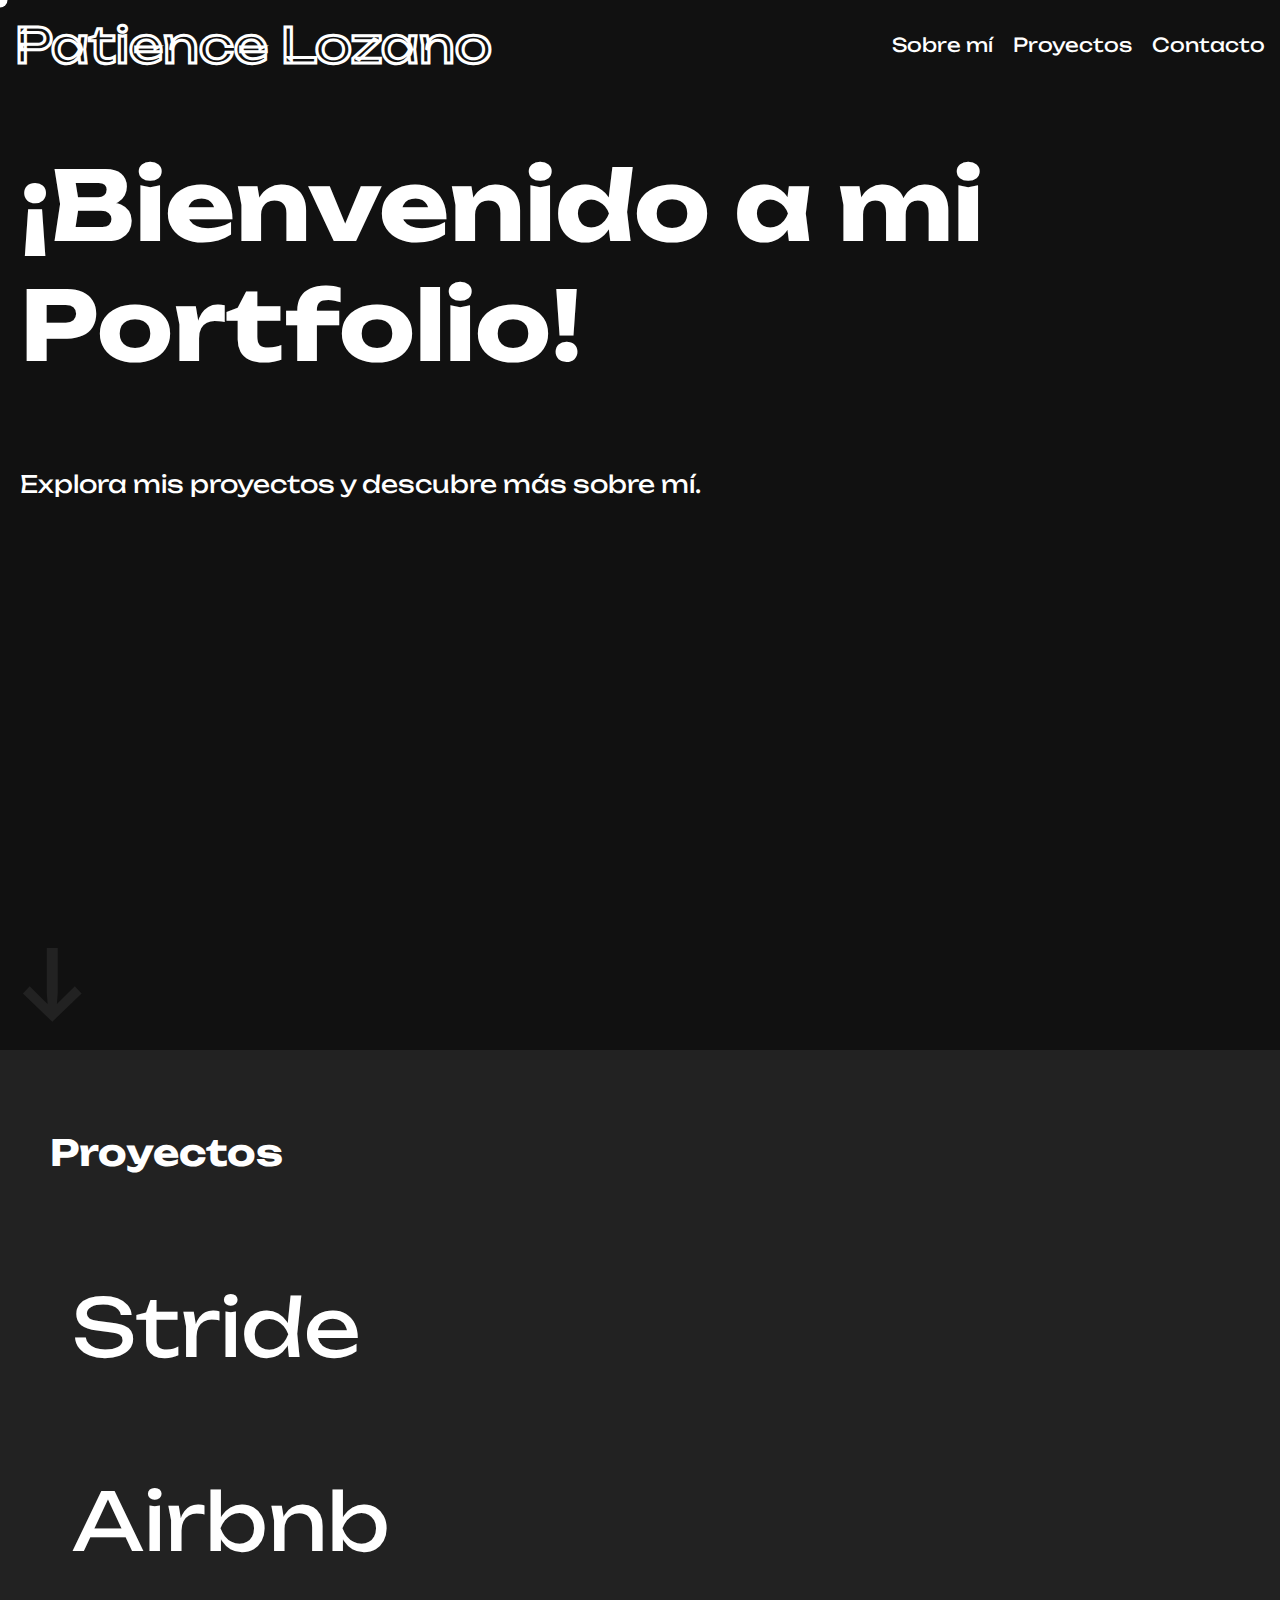
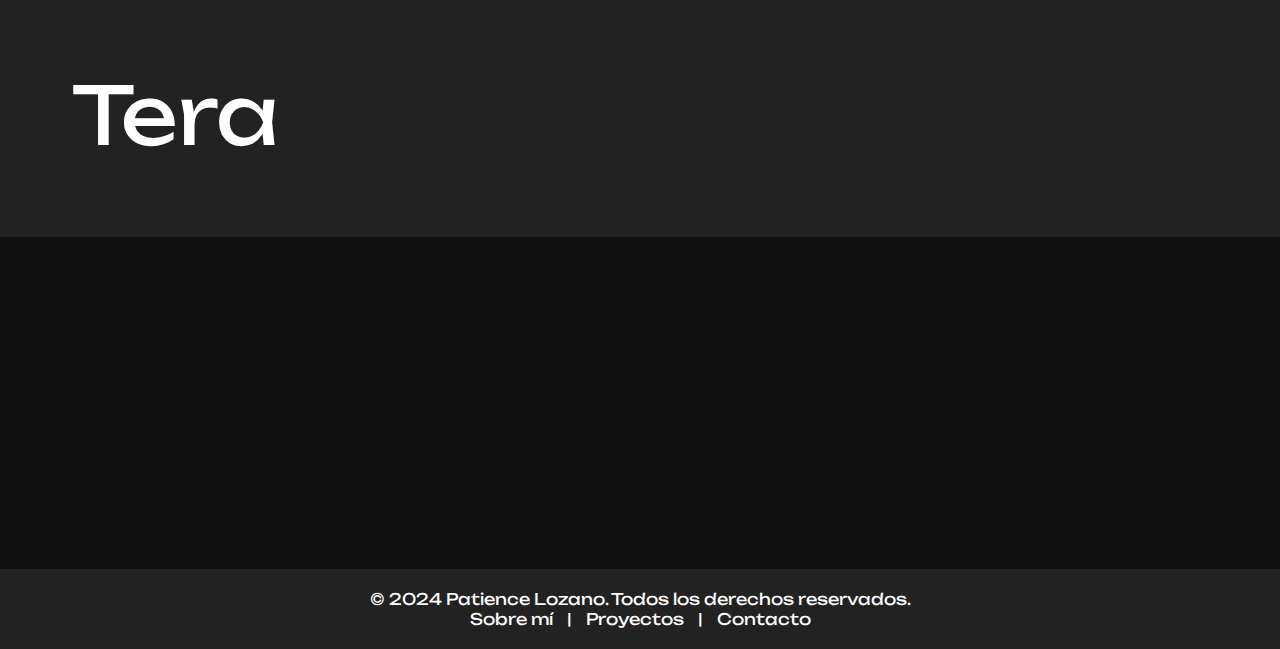
==== index.html @ 74c8d20e "initial commit" ====
<!DOCTYPE html>
<html lang="es">
<head>
    <meta charset="UTF-8">
    <meta name="viewport" content="width=device-width, initial-scale=1.0">
    <title>Portfolio de Patience Lozano</title>
    <link rel="stylesheet" href="styles.css">
    <link rel="icon" href="favicon.png" type="image/png">

    <style>
        @import url('https://fonts.googleapis.com/css2?family=Unbounded:wght@300;400;500;600;700&display=swap');
        @import url('https://fonts.googleapis.com/css2?family=Anton&display=swap'); /* Fuente brutalista */

        /* Estilos generales */
        body {
            margin: 0;
            padding: 0;
            background-color: #111; /* Negro suave */
            color: white;
            font-family: 'Unbounded', sans-serif;
            overflow-x: hidden;
            cursor: none; /* Ocultar el cursor predeterminado */
        }

        /* Cursor personalizado */
        .custom-cursor {
            width: 15px;
            height: 15px;
            background-color: white;
            border-radius: 50%;
            position: absolute;
            pointer-events: none;
            transform: translate(-50%, -50%);
            z-index: 1000;
        }

        /* Header */
        header {
            display: flex;
            justify-content: space-between;
            align-items: center;
            padding: 15px;
        }

        /* Logo animado */
        .logo {
            font-size: 3rem; /* Tamaño del logo aumentado */
            font-family: 'Unbounded', sans-serif;
            color: transparent;
            -webkit-text-stroke: 3px white; /* Contorno de la letra */
            position: relative;
            overflow: hidden;
        }

        .logo::before {
            content: 'P';
            position: absolute;
            top: 0;
            left: 0;
            width: 100%;
            height: 100%;
            color: transparent;
            -webkit-text-stroke: 3px white;
            clip-path: polygon(0 0, 0 0, 0 100%, 0 100%);
            transition: clip-path 0.8s ease;
        }

        .logo:hover::before {
            clip-path: polygon(0 0, 100% 0, 100% 100%, 0 100%);
        }

        /* Menú */
        nav {
            display: flex;
            gap: 20px;
        }

        nav a {
            text-decoration: none;
            color: white;
            font-size: 1.2rem;
            font-family: 'Unbounded', sans-serif;
            transition: color 0.3s ease;
        }

        nav a:hover {
            color: #ff11008a;
        }

        /* Sección de bienvenida */
        .welcome-section {
            display: flex;
            flex-direction: column;
            justify-content: center;
            height: 100vh;
            padding-left: 20px;
        }

        .welcome-title {
            font-size: 6rem;
            font-family: 'Unbounded', sans-serif;
        }

        .welcome-description {
            font-size: 1.5rem;
            margin-top: 20px;
            font-family: 'Unbounded', sans-serif;
        }

        /* Flecha de desplazamiento */
        .scroll-down {
            margin-top: 50px;
            cursor: pointer;
            font-size: 6rem; /* Tamaño de la flecha */
            color: #222; /* Color blanco */
            line-height: 0.5; /* Alineación vertical de la flecha */
            transform: translateY(10px); /* Posición inicial de la flecha */
            transition: transform 0.3s ease;
        }

        .scroll-down .arrow {
            width: 2px;
            height: 50px;
            background-color: white;
            position: relative;
        }

        .scroll-down .arrow::after {
            content: '';
            position: absolute;
            left: 50%;
            transform: translateX(-50%);
            bottom: -20px;
            width: 12px;
            height: 12px;
            border-right: 2px solid white;
            border-bottom: 2px solid white;
            transform: rotate(45deg);
        }

        .scroll-down:hover .arrow {
            transform: translateY(10px);
            transition: transform 0.3s ease;
        }

        /* Sección de proyectos */
        .projects {
            padding: 50px;
            background-color: #222;
            display: flex; /* Para alinear elementos en la sección de proyectos */
            flex-direction: column; /* Alinear elementos verticalmente */
            gap: 50px; /* Espacio entre proyectos */
            font-size: 1.5rem;
            margin-top: 60px;
        }

        .project {
            display: flex;
            justify-content: space-between; /* Separar el texto de la imagen */
            align-items: center; /* Alinear verticalmente */
            position: relative; /* Para la posición de la imagen */
            padding: 20px; /* Espaciado interno */
            border: 2px solid transparent; /* Añadir borde invisible para el hover */
            transition: border-color 0.3s ease; /* Transición suave para el borde */
        }

        

        .project-title {
            font-size: 5rem; /* Tamaño del título del proyecto */
            color: white; /* Color del texto */
            cursor: pointer; /* Cambiar cursor al pasar sobre el texto */
            transition: color 0.3s ease;
            position: relative; /* Para la imagen que aparece al hacer hover */
            z-index: 1; /* Mantener el texto encima */
        }

        .project-title:hover {
            color: #aaa; /* Cambio de color al hacer hover */
        }

        .project-image {
            width: 350px; /* Ancho de la imagen */
            opacity: 0; /* Ocultar la imagen por defecto */
            transition: opacity 0.3s ease; /* Transición suave para la opacidad */
            position: absolute; /* Posicionar la imagen de manera absoluta */
            right: 0; /* Alinear a la derecha del contenedor */
            top: 0; /* Alinear al tope del contenedor */
            z-index: 0; /* Colocar detrás del texto */
        }

        .project-title:hover + .project-image {
            opacity: 1; /* Mostrar imagen al hacer hover sobre el título */
        }
        /* Footer */
        footer {
            background-color: #222; /* Fondo del footer */
            padding: 20px; /* Espaciado interno */
            text-align: center; /* Centrar el texto */
        }

        footer p {
            margin: 0; /* Sin margen */
            color: white; /* Color del texto */
            font-family: 'Unbounded', sans-serif;
        }

        footer a {
            color: #fff; /* Color de los enlaces */
            text-decoration: none; /* Sin subrayado */
            margin: 0 10px; /* Espacio entre enlaces */
            transition: color 0.3s ease; /* Transición suave para el color */
        }

        footer a:hover {
            color: #aaa; /* Color al hacer hover */
        }
 /* Sección de contacto */
#contact {
    padding: 50px; /* Espaciado interno */
    background-color: #1111; /* Fondo oscuro */
    text-align: left; /* Centrar el texto */
    margin-top: 50px; /* Espacio superior */
    opacity: 0; /* Inicialmente oculto para la animación de entrada */
    transform: translateY(20px); /* Desplazado hacia abajo para la animación */
    transition: opacity 0.5s ease, transform 0.5s ease; /* Transición suave */
    max-width: 600px; /* Ancho máximo */
    margin-left: auto; /* Centrar horizontalmente */
    margin-right: auto; /* Centrar horizontalmente */
}

.fade-in {
    animation: fadeIn 1s forwards; /* Llamar a la animación de entrada */
}

@keyframes fadeIn {
    to {
        opacity: 1; /* Hacer visible */
        transform: translateY(0); /* Volver a la posición original */
    }
}

.pulse {
    animation: pulse 1.5s infinite; /* Animación de pulsación */
}

@keyframes pulse {
    0%, 100% {
        transform: scale(1); /* Escala original */
    }
    50% {
        transform: scale(1.05); /* Escala aumentada para la pulsación */
    }
}

#contact h2 {
    color: white; /* Color del título */
    font-family: 'Unbounded', sans-serif; /* Tipografía */
}

#contact p {
    color: white; /* Color del texto */
    font-family: 'Unbounded', sans-serif; /* Tipografía */
}

#contact a {
    color: #fff; /* Color del enlace */
    text-decoration: underline; /* Subrayar el enlace */
    transition: color 0.3s ease; /* Transición suave para el color */
}

#contact a:hover {
    color: #aaa; /* Color del enlace al pasar el cursor */
}
/* Sección Sobre mí */
#about {
            padding: 50px; /* Espaciado interno */
            background-color: #222; /* Fondo oscuro */
            text-align: left; /* Centrar el texto */
            opacity: 0; /* Inicialmente oculto para la animación de entrada */
            transform: translateY(20px); /* Desplazado hacia abajo para la animación */
            transition: opacity 0.5s ease, transform 0.5s ease; /* Transición suave */
            max-width: 6000px; /* Ancho máximo */
            margin-left: auto; /* Centrar horizontalmente */
            margin-right: auto; /* Centrar horizontalmente */
            font-size: 1.5rem;
        }

        /* Animación fade-in */
        .fade-in {
            animation: fadeIn 1s forwards; /* Llamar a la animación de entrada */
        }

        @keyframes fadeIn {
            to {
                opacity: 1; /* Hacer visible */
                transform: translateY(0); /* Volver a la posición original */
            }
        }

    </style>
</head>
<body>

    <!-- Cursor personalizado -->
    <div class="custom-cursor" id="customCursor"></div>

    <!-- Encabezado -->
    <header>
        <div class="logo" id="logo">Patience Lozano</div>
        <nav>
            <a href="#about">Sobre mí</a>
            <a href="#projects">Proyectos</a>
            <a href="#contact">Contacto</a>
        </nav>
    </header>

    <!-- Sección de bienvenida -->
    <section class="welcome-section">
        <h1 class="welcome-title">¡Bienvenido a mi Portfolio!</h1>
        <p class="welcome-description">Explora mis proyectos y descubre más sobre mí.</p>
        <section id="about">
            <h2>Sobre mí</h1>
            <p>Me llamo Patience Lozano, soy desarrolladora web y diseñadora UX/UI apasionada por crear experiencias digitales atractivas y funcionales. Mi objetivo es combinar diseño y tecnología para construir soluciones que hagan la vida más fácil a las personas. Me encanta aprender nuevas tecnologías y siempre estoy en busca de proyectos desafiantes que me permitan crecer profesionalmente.</p>
        </section>
        <div class="scroll-down">
            &#8595; <!-- Flecha hacia abajo -->
        </div>
    </section>
    
    
   <!-- Sección de proyectos -->
   <section class="projects" id="projects">
    <h2>Proyectos</h2>
    
    <div class="project">
        <div class="project-title" onclick="window.location.href='proyectostride.html'">Stride</div>
        <img class="project-image" src="img/pc123.png" alt="Imagen de stride" onclick="window.location.href='proyectostride.html'">
    </div>

    <div class="project">
        <div class="project-title" onclick="window.location.href='proyectoairbnb.html'">Airbnb</div>
        <img class="project-image" src="img/airbnb1.png" alt="Imagen de Proyecto 2" onclick="window.location.href='proyectoairbnb.html'">
    </div>

    <div class="project">
        <div class="project-title" onclick="window.location.href='proyectotera.html'">Tera</div>
        <img class="project-image" src="img/tera2.png" alt="Imagen de Proyecto 3" onclick="window.location.href='proyectotera.html'">
    </div>

    <!-- Aquí puedes agregar más proyectos según sea necesario -->
</section>
<!-- Sección de contacto -->
<!-- Sección de contacto -->
<section id="contact" style="padding: 50px; background-color: #222; text-align: center; margin-top: 50px; opacity: 0; transform: translateY(20px);" class="fade-in">
    <h2 class="pulse" style="color: white; font-family: 'Unbounded', sans-serif;">¡Conectemos!</h2>
    <p style="color: white; font-family: 'Unbounded', sans-serif;">
        Siempre estoy abierta a nuevas oportunidades y colaboraciones. 
        Si deseas ponerte en contacto, puedes escribirme a: 
        <a href="mailto:patiencelozano@gmail.com" style="color: #fff; text-decoration: underline;">patiencelozano@gmail.com</a>
    </p>
    <p style="color: white; font-family: 'Unbounded', sans-serif;">
        ¡No dudes en escribirme, me encantaría escuchar tus ideas!
    </p>
</section>



<!-- Footer -->
<footer>
    <p>&copy; 2024 Patience Lozano. Todos los derechos reservados.</p>
    <p>
        <a href="#about">Sobre mí</a> | 
        <a href="#projects">Proyectos</a> | 
        <a href="#contact">Contacto</a>
    </p>
</footer>

    <script>
        // Cursor personalizado
        document.addEventListener('mousemove', function(e) {
            const cursor = document.getElementById('customCursor');
            cursor.style.left = e.pageX + 'px';
            cursor.style.top = e.pageY + 'px';
        });

        // Scroll hacia la sección de proyectos
        document.querySelector('.scroll-down').addEventListener('click', function() {
            document.getElementById('projects').scrollIntoView({ behavior: 'smooth' });
        });
                // Función para seguir el movimiento del mouse
                document.addEventListener('mousemove', function(e) {
            const cursor = document.querySelector('.custom-cursor');
            cursor.style.left = e.pageX + 'px';
            cursor.style.top = e.pageY + 'px';
        });

        // Efecto de desplazamiento suave al hacer clic en los enlaces
        const links = document.querySelectorAll('nav a');
        links.forEach(link => {
            link.addEventListener('click', function(e) {
                e.preventDefault(); // Prevenir el comportamiento predeterminado
                const targetId = this.getAttribute('href'); // Obtener el ID del objetivo
                const targetElement = document.querySelector(targetId); // Seleccionar el objetivo
                targetElement.scrollIntoView({ behavior: 'smooth' }); // Desplazarse suavemente hacia el objetivo
            });
        });

        // Animación de entrada para la sección "Sobre mí"
        document.addEventListener('DOMContentLoaded', function() {
            const aboutSection = document.getElementById('about');
            aboutSection.classList.add('fade-in'); // Agregar la clase de animación
        });

        // Animación de entrada para la sección "Contacto"
        document.addEventListener('DOMContentLoaded', function() {
            const contactSection = document.getElementById('contact');
            contactSection.classList.add('fade-in'); // Agregar la clase de animación
        });
    </script>
</body>
</html>
---- styles.css ----
@import url('https://fonts.googleapis.com/css2?family=Unbounded:wght@300;400;500;600;700&display=swap');
@import url('https://fonts.googleapis.com/css2?family=Anton&display=swap'); /* Fuente brutalista */

/* Estilos generales */
body {
    margin: 0;
    padding: 0;
    background-color: #111; /* Negro suave */
    color: white;
    font-family: 'Unbounded', sans-serif;
    overflow-x: hidden;
    cursor: none; /* Ocultar el cursor predeterminado */
}

/* Cursor personalizado */
.custom-cursor {
    width: 15px;
    height: 15px;
    background-color: white;
    border-radius: 50%;
    position: absolute;
    pointer-events: none;
    transform: translate(-50%, -50%);
    z-index: 1000;
}

/* Header */
header {
    display: flex;
    justify-content: space-between;
    align-items: center;
    padding: 15px;
}

/* Logo animado */
.logo {
    font-size: 5rem; /* Tamaño del logo aumentado */
    font-family: 'Unbounded', sans-serif;
    color: transparent;
    -webkit-text-stroke: 3px white; /* Contorno de la letra */
    position: relative;
    overflow: hidden;
}

.logo::before {
    content: 'P';
    position: absolute;
    top: 0;
    left: 0;
    width: 100%;
    height: 100%;
    color: transparent;
    -webkit-text-stroke: 3px white;
    clip-path: polygon(0 0, 0 0, 0 100%, 0 100%);
    transition: clip-path 0.8s ease;
}

.logo:hover::before {
    clip-path: polygon(0 0, 100% 0, 100% 100%, 0 100%);
}

/* Menú */
nav {
    display: flex;
    gap: 20px;
}

nav a {
    text-decoration: none;
    color: white;
    font-size: 1.2rem;
    font-family: 'Unbounded', sans-serif;
    transition: color 0.3s ease;
}

nav a:hover {
    color: #ff11008a;
}

/* Sección de bienvenida */
.welcome-section {
    display: flex;
    flex-direction: column;
    justify-content: center;
    height: 100vh;
    padding-left: 20px;
}

.welcome-title {
    font-size: 6rem;
    font-family: 'Unbounded', sans-serif;
}

.welcome-description {
    font-size: 1.5rem;
    margin-top: 20px;
    font-family: 'Unbounded', sans-serif;
}

/* Flecha de desplazamiento */
.scroll-down {
    margin-top: 50px;
    cursor: pointer;
    font-size: 6rem; /* Tamaño de la flecha */
    color: #222; /* Color blanco */
    line-height: 0.5; /* Alineación vertical de la flecha */
    transform: translateY(10px); /* Posición inicial de la flecha */
    transition: transform 0.3s ease;
}

.scroll-down .arrow {
    width: 2px;
    height: 50px;
    background-color: white;
    position: relative;
}

.scroll-down .arrow::after {
    content: '';
    position: absolute;
    left: 50%;
    transform: translateX(-50%);
    bottom: -20px;
    width: 12px;
    height: 12px;
    border-right: 2px solid white;
    border-bottom: 2px solid white;
    transform: rotate(45deg);
}

.scroll-down:hover .arrow {
    transform: translateY(10px);
    transition: transform 0.3s ease;
}

/* Sección de proyectos */
.projects {
    padding: 50px;
    background-color: #222;
    display: flex; /* Para alinear elementos en la sección de proyectos */
    flex-direction: column; /* Alinear elementos verticalmente */
    gap: 50px; /* Espacio entre proyectos */
    font-size: 1.5rem;
    margin-top: 60px;
}

.project {
    display: flex;
    justify-content: space-between; /* Separar el texto de la imagen */
    align-items: center; /* Alinear verticalmente */
    position: relative; /* Para la posición de la imagen */
    padding: 20px; /* Espaciado interno */
    border: 2px solid transparent; /* Añadir borde invisible para el hover */
    transition: border-color 0.3s ease; /* Transición suave para el borde */
}



.project-title {
    font-size: 5rem; /* Tamaño del título del proyecto */
    color: white; /* Color del texto */
    cursor: pointer; /* Cambiar cursor al pasar sobre el texto */
    transition: color 0.3s ease;
    position: relative; /* Para la imagen que aparece al hacer hover */
    z-index: 1; /* Mantener el texto encima */
}

.project-title:hover {
    color: #aaa; /* Cambio de color al hacer hover */
}

.project-image {
    width: 300px; /* Ancho de la imagen */
    opacity: 0; /* Ocultar la imagen por defecto */
    transition: opacity 0.3s ease; /* Transición suave para la opacidad */
    position: absolute; /* Posicionar la imagen de manera absoluta */
    right: 0; /* Alinear a la derecha del contenedor */
    top: 0; /* Alinear al tope del contenedor */
    z-index: 0; /* Colocar detrás del texto */
}

.project-title:hover + .project-image {
    opacity: 1; /* Mostrar imagen al hacer hover sobre el título */
}
/* Footer */
footer {
    background-color: #222; /* Fondo del footer */
    padding: 20px; /* Espaciado interno */
    text-align: center; /* Centrar el texto */
}

footer p {
    margin: 0; /* Sin margen */
    color: white; /* Color del texto */
    font-family: 'Unbounded', sans-serif;
}

footer a {
    color: #fff; /* Color de los enlaces */
    text-decoration: none; /* Sin subrayado */
    margin: 0 10px; /* Espacio entre enlaces */
    transition: color 0.3s ease; /* Transición suave para el color */
}

footer a:hover {
    color: #aaa; /* Color al hacer hover */
}
/* Sección de contacto */
#contact {
padding: 50px; /* Espaciado interno */
background-color: #1111; /* Fondo oscuro */
text-align: left; /* Centrar el texto */
margin-top: 50px; /* Espacio superior */
opacity: 0; /* Inicialmente oculto para la animación de entrada */
transform: translateY(20px); /* Desplazado hacia abajo para la animación */
transition: opacity 0.5s ease, transform 0.5s ease; /* Transición suave */
max-width: 600px; /* Ancho máximo */
margin-left: auto; /* Centrar horizontalmente */
margin-right: auto; /* Centrar horizontalmente */
}

.fade-in {
animation: fadeIn 1s forwards; /* Llamar a la animación de entrada */
}

@keyframes fadeIn {
to {
opacity: 1; /* Hacer visible */
transform: translateY(0); /* Volver a la posición original */
}
}

.pulse {
animation: pulse 1.5s infinite; /* Animación de pulsación */
}

@keyframes pulse {
0%, 100% {
transform: scale(1); /* Escala original */
}
50% {
transform: scale(1.05); /* Escala aumentada para la pulsación */
}
}

#contact h2 {
color: white; /* Color del título */
font-family: 'Unbounded', sans-serif; /* Tipografía */
}

#contact p {
color: white; /* Color del texto */
font-family: 'Unbounded', sans-serif; /* Tipografía */
}

#contact a {
color: #fff; /* Color del enlace */
text-decoration: underline; /* Subrayar el enlace */
transition: color 0.3s ease; /* Transición suave para el color */
}

#contact a:hover {
color: #aaa; /* Color del enlace al pasar el cursor */
}
/* Sección Sobre mí */
#about {
    padding: 50px; /* Espaciado interno */
    background-color: #222; /* Fondo oscuro */
    text-align: left; /* Centrar el texto */
    opacity: 0; /* Inicialmente oculto para la animación de entrada */
    transform: translateY(20px); /* Desplazado hacia abajo para la animación */
    transition: opacity 0.5s ease, transform 0.5s ease; /* Transición suave */
    max-width: 6000px; /* Ancho máximo */
    margin-left: auto; /* Centrar horizontalmente */
    margin-right: auto; /* Centrar horizontalmente */
    font-size: 1.5rem;
    
}

/* Animación fade-in */
.fade-in {
    animation: fadeIn 1s forwards; /* Llamar a la animación de entrada */
}

@keyframes fadeIn {
    to {
        opacity: 1; /* Hacer visible */
        transform: translateY(0); /* Volver a la posición original */
    }
}
/* Estilo para la sección del proyecto */
.project-section {
    padding: 50px;
    background-color: #222; /* Fondo oscuro */
    color: white; /* Color del texto */
    text-align: left; /* Alinear texto a la izquierda */
}

/* Estilos para el carrusel */
/* Estilo para el carrusel */
.carousel {
    position: relative;
    max-width: 900px; /* Ancho máximo del carrusel */
    margin: auto; /* Centrar el carrusel */
    overflow: hidden; /* Ocultar imágenes que sobresalen */
    display: flex; /* Usar flexbox para alinear las imágenes */
    margin-bottom: 40px;
}

.carousel-images {
    display: flex; /* Alinear imágenes en fila */
    transition: transform 0.5s ease; /* Transición suave para mover las imágenes */
}

.carousel-images img {
    width: 25%; /* Cada imagen ocupa el 25% del ancho del contenedor */
    height: auto; /* Mantener la relación de aspecto */
}


button.prev, button.next {
    position: absolute; /* Posicionamiento absoluto */
    top: 50%; /* Centrar verticalmente */
    transform: translateY(-50%); /* Ajustar a la mitad */
    background-color: rgba(0, 0, 0, 0.5); /* Fondo semi-transparente */
    color: white; /* Color del texto */
    border: none; /* Sin borde */
    cursor: pointer; /* Cambiar cursor a puntero */
    padding: 10px; /* Espaciado */
    z-index: 1; /* Mantener encima de las imágenes */
}

button.prev {
    left: 10px; /* Alinear a la izquierda */
}

button.next {
    right: 10px; /* Alinear a la derecha */
}
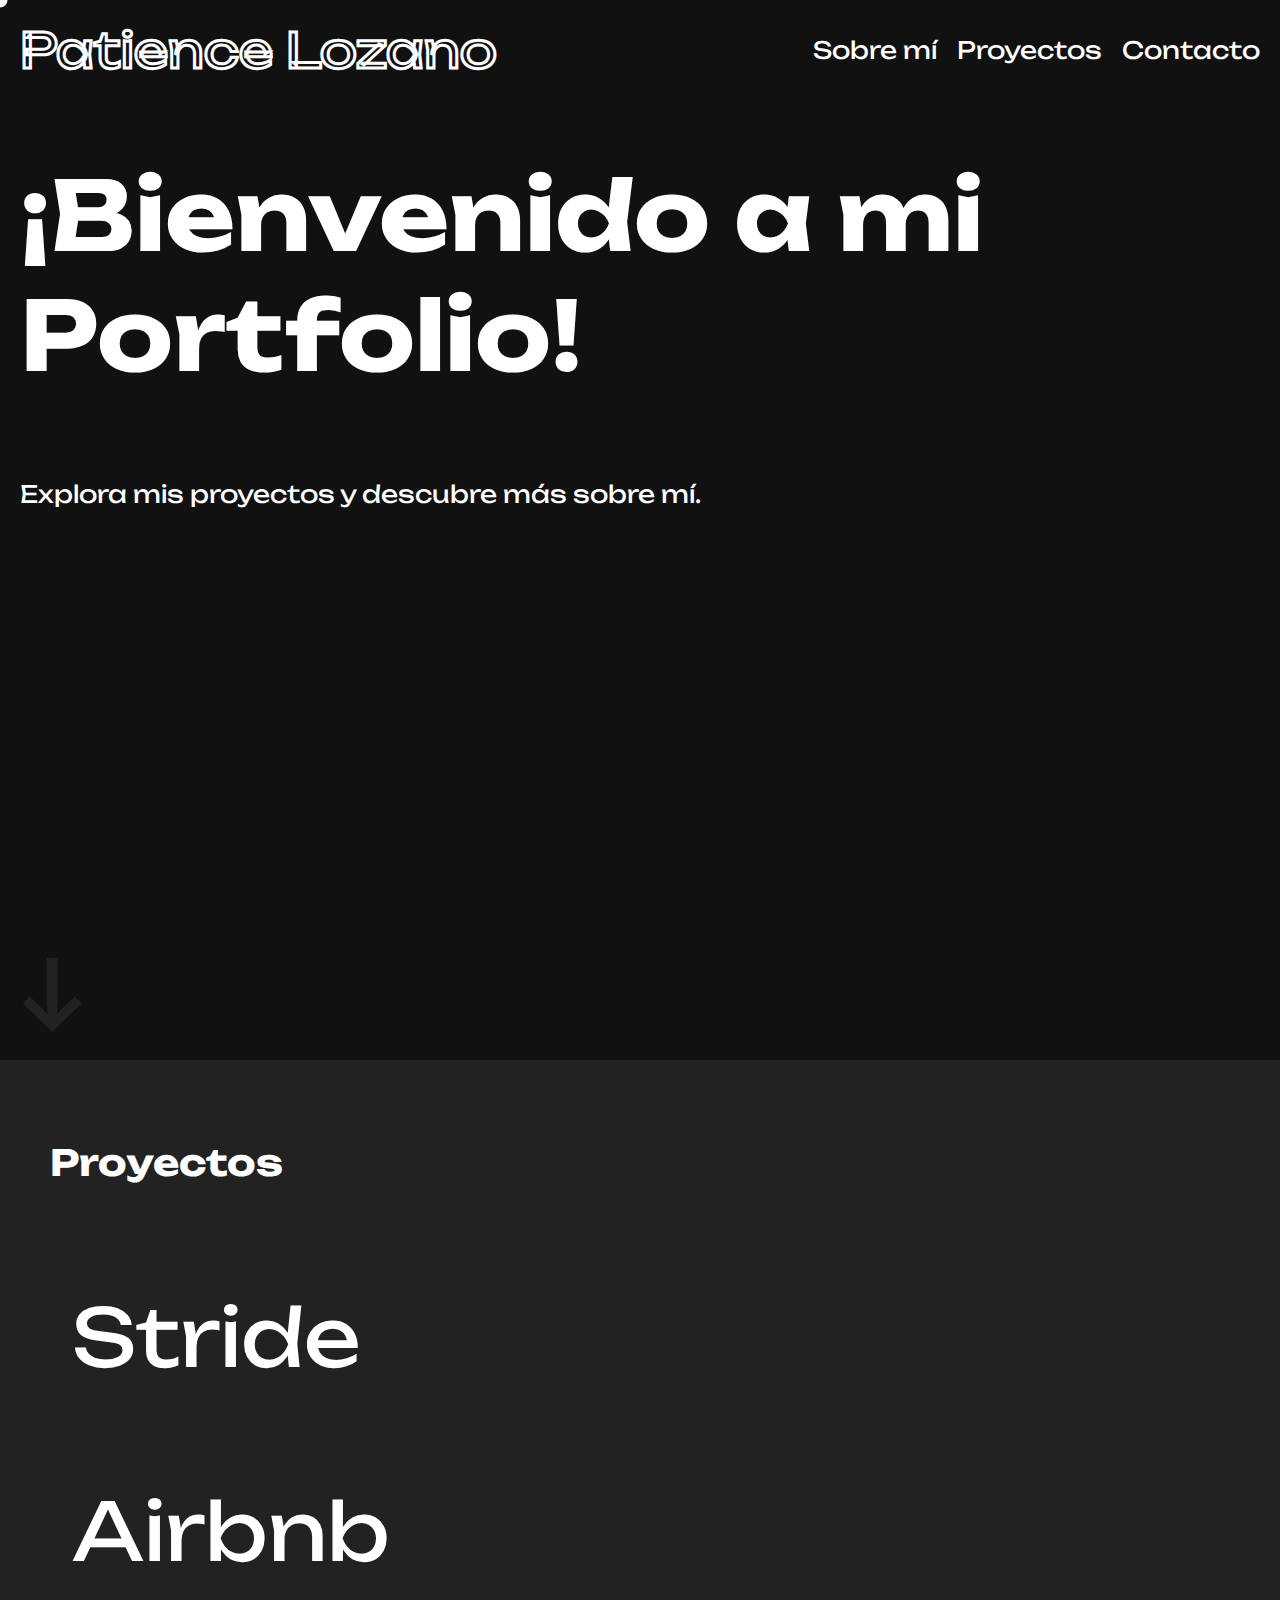
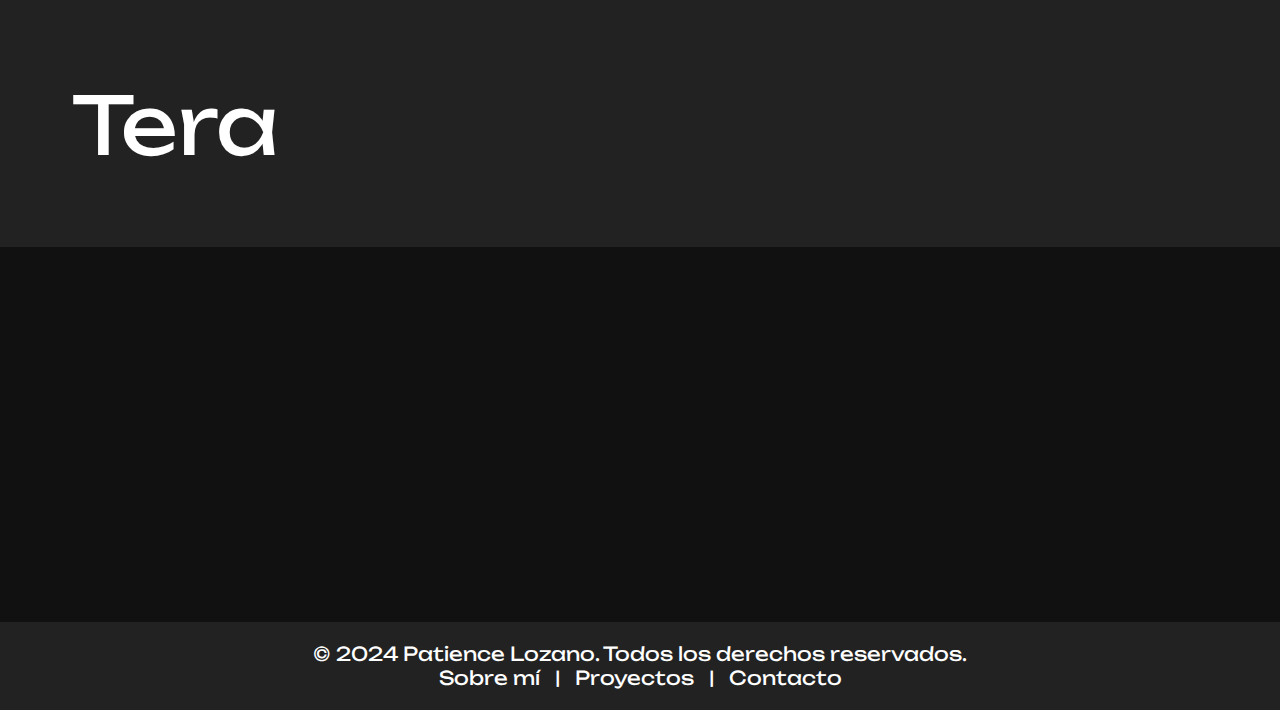
==== commit 522f74f3: "confirmar" ====
--- a/index.html
+++ b/index.html
@@ -297,6 +297,162 @@
                 transform: translateY(0); /* Volver a la posición original */
             }
         }
+        /* Media queries para hacer responsive el sitio */
+
+/* Para pantallas pequeñas (móviles) */
+@media (max-width: 600px) {
+    body {
+        font-size: 14px; /* Tamaño de fuente más pequeño */
+    }
+
+    header {
+        padding: 10px;
+        flex-direction: column; /* Alinear logo y menú verticalmente */
+        align-items: flex-start; /* Menú alineado a la izquierda */
+    }
+
+    .logo {
+        font-size: 2rem; /* Reducir tamaño del logo */
+        -webkit-text-stroke: 2px white; /* Reducir grosor del contorno */
+    }
+
+    nav a {
+        font-size: 1rem; /* Tamaño de los enlaces del menú reducido */
+    }
+
+    .welcome-title {
+        font-size: 3rem; /* Reducir tamaño del título de bienvenida */
+    }
+
+    .welcome-description {
+        font-size: 1.2rem; /* Reducir tamaño de la descripción */
+    }
+
+    .scroll-down {
+        font-size: 3rem; /* Reducir tamaño de la flecha */
+    }
+
+    .projects {
+        padding: 20px; /* Reducir el padding de la sección de proyectos */
+        gap: 20px; /* Reducir el espacio entre proyectos */
+    }
+
+    .project-title {
+        font-size: 2rem; /* Reducir el tamaño del título de los proyectos */
+    }
+
+    .project-image {
+        width: 150px; /* Reducir el tamaño de las imágenes de los proyectos */
+    }
+
+    footer {
+        padding: 10px; /* Reducir el padding del footer */
+        font-size: 0.8rem; /* Reducir el tamaño del texto del footer */
+    }
+}
+
+/* Para pantallas medianas (tablets) */
+@media (min-width: 601px) and (max-width: 900px) {
+    body {
+        font-size: 16px;
+    }
+
+    header {
+        padding: 15px;
+        flex-direction: row; /* Mantener el layout horizontal */
+        justify-content: space-between; /* Distribuir espacio entre logo y menú */
+    }
+
+    .logo {
+        font-size: 2.5rem; /* Ajustar el tamaño del logo */
+        -webkit-text-stroke: 2.5px white; /* Ajustar el grosor del contorno */
+    }
+
+    nav a {
+        font-size: 1.2rem;
+    }
+
+    .welcome-title {
+        font-size: 4.5rem; /* Ajustar el tamaño del título */
+    }
+
+    .welcome-description {
+        font-size: 1.4rem;
+    }
+
+    .scroll-down {
+        font-size: 4rem; /* Ajustar tamaño de la flecha */
+    }
+
+    .projects {
+        padding: 30px;
+        gap: 30px; /* Ajustar el espacio entre proyectos */
+    }
+
+    .project-title {
+        font-size: 3rem; /* Ajustar tamaño de los títulos de proyectos */
+    }
+
+    .project-image {
+        width: 250px; /* Ajustar el tamaño de las imágenes de proyectos */
+    }
+
+    footer {
+        padding: 15px;
+        font-size: 1rem;
+    }
+}
+
+/* Para pantallas grandes (desktops) */
+@media (min-width: 901px) {
+    body {
+        font-size: 18px;
+    }
+
+    header {
+        padding: 20px;
+    }
+
+    .logo {
+        font-size: 3rem; /* Tamaño del logo para pantallas grandes */
+        -webkit-text-stroke: 3px white;
+    }
+
+    nav a {
+        font-size: 1.5rem; /* Tamaño de los enlaces más grande */
+    }
+
+    .welcome-title {
+        font-size: 6rem; /* Mantener el título grande */
+    }
+
+    .welcome-description {
+        font-size: 1.5rem;
+    }
+
+    .scroll-down {
+        font-size: 6rem;
+    }
+
+    .projects {
+        padding: 50px;
+        gap: 50px;
+    }
+
+    .project-title {
+        font-size: 5rem; /* Mantener el tamaño del título del proyecto grande */
+    }
+
+    .project-image {
+        width: 350px; /* Tamaño de imagen grande para proyectos */
+    }
+
+    footer {
+        padding: 20px;
+        font-size: 1.2rem;
+    }
+}
+
 
     </style>
 </head>
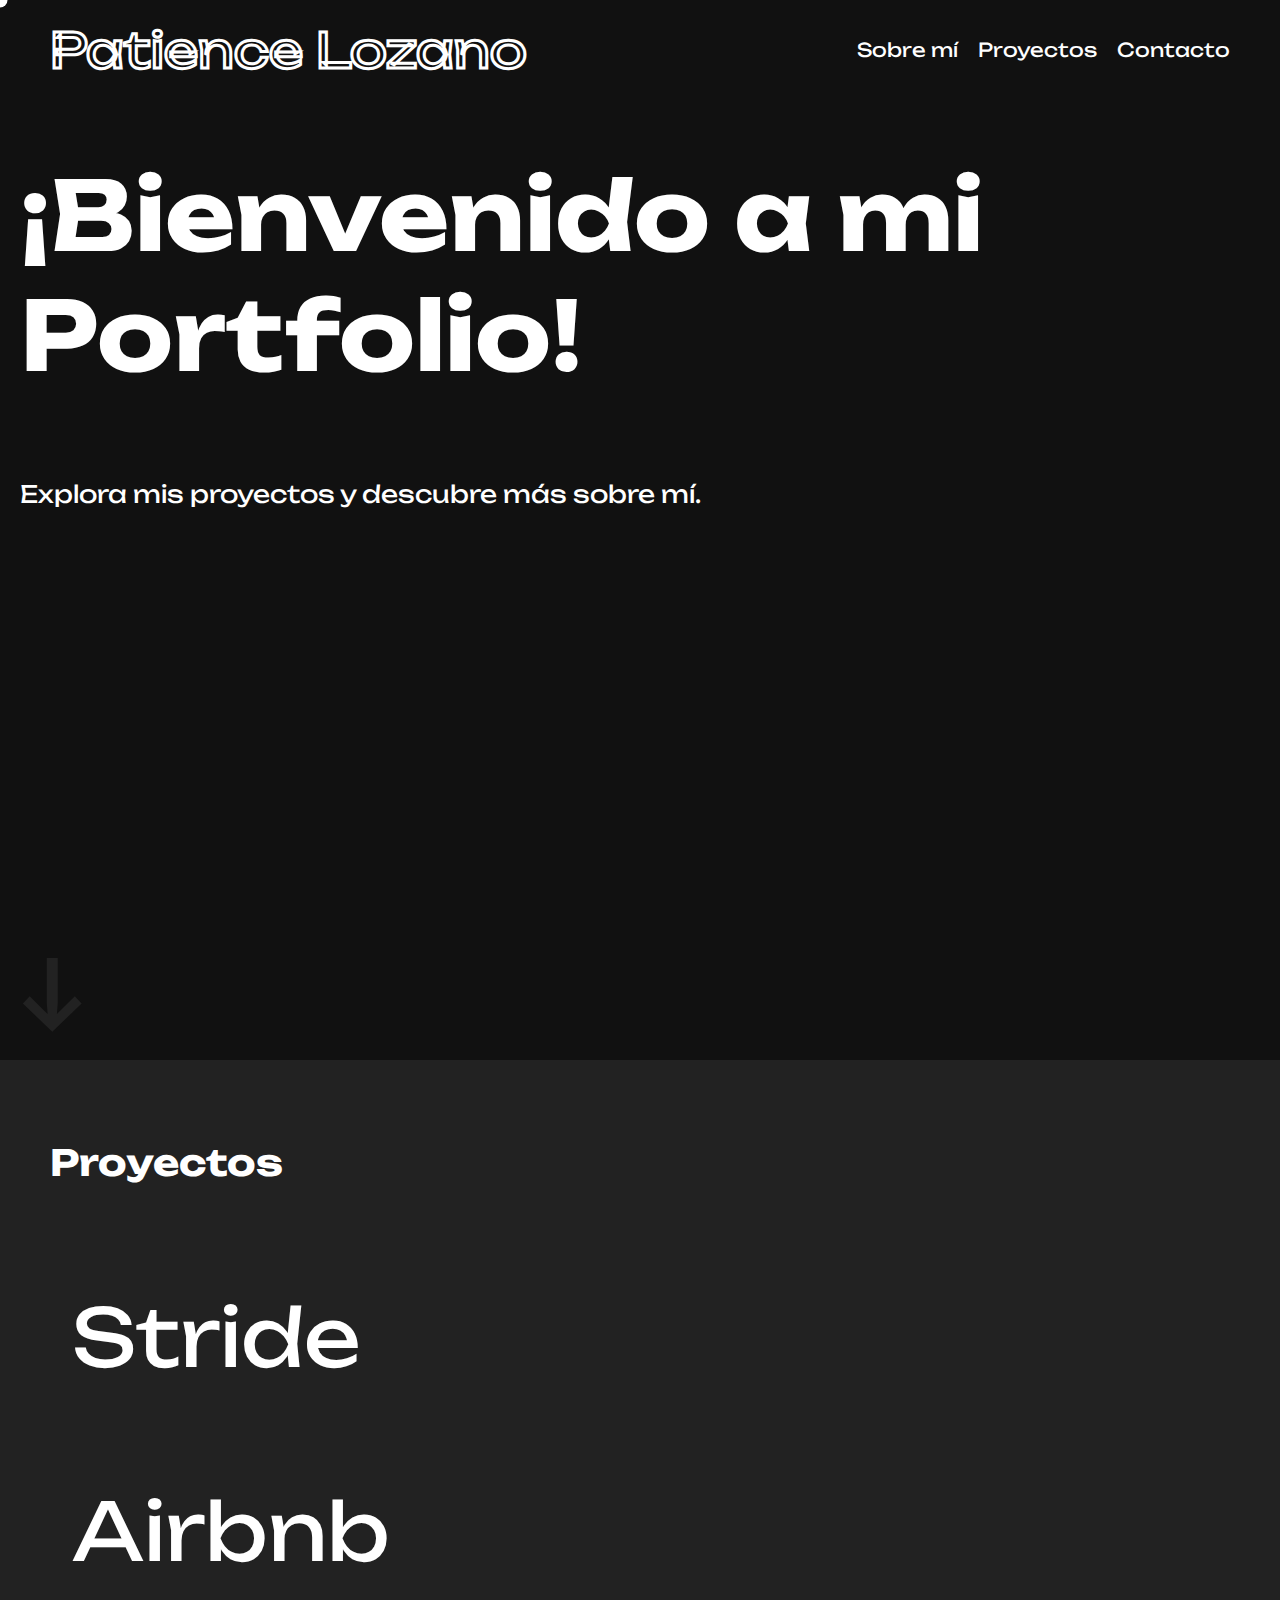
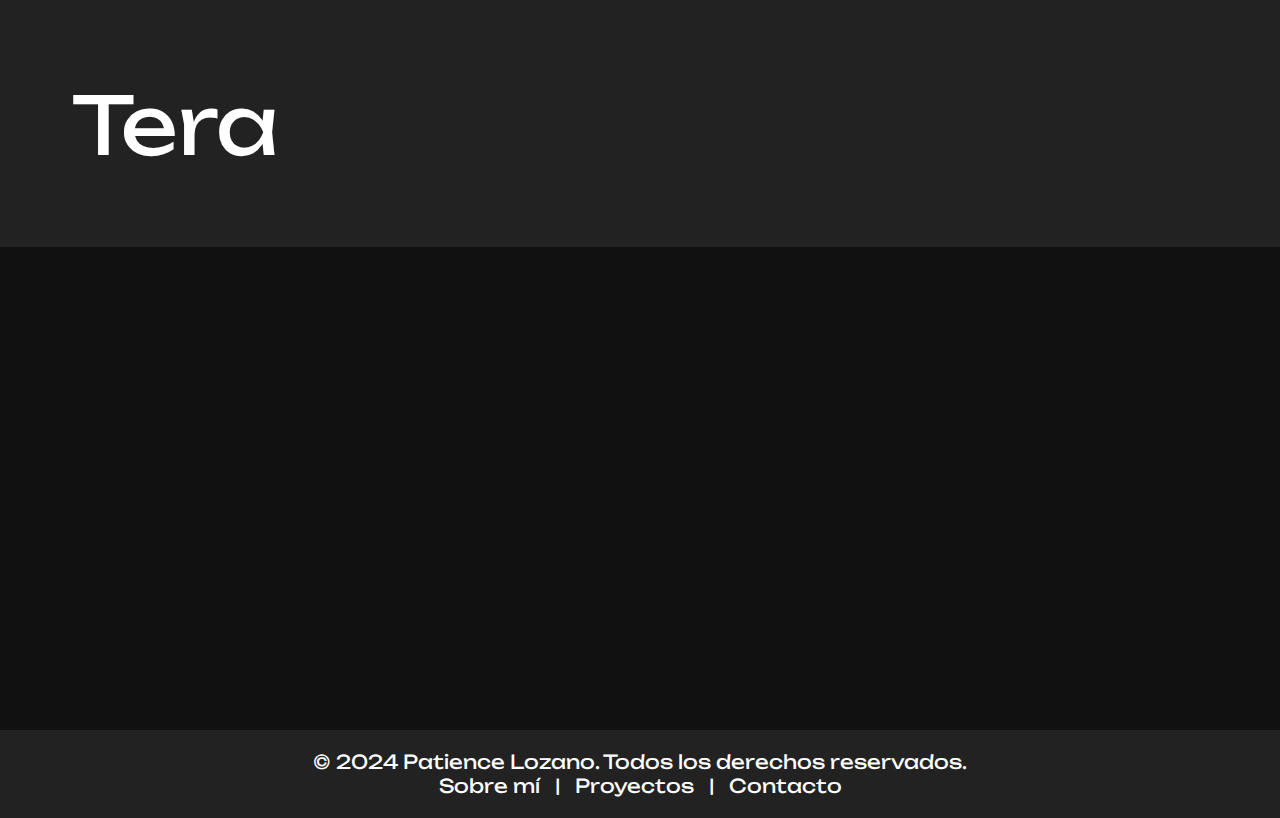
==== commit 691d8a1e: "cambiar" ====
--- a/index.html
+++ b/index.html
@@ -297,104 +297,122 @@
                 transform: translateY(0); /* Volver a la posición original */
             }
         }
-        /* Media queries para hacer responsive el sitio */
-
-/* Para pantallas pequeñas (móviles) */
+   /* Estilos para móviles pequeños (hasta 600px) */
 @media (max-width: 600px) {
     body {
-        font-size: 14px; /* Tamaño de fuente más pequeño */
+        font-size: 14px;
+    }
+
+    .custom-cursor {
+        display: none; /* Ocultar el cursor personalizado en móviles */
     }
 
     header {
+        flex-direction: column;
         padding: 10px;
-        flex-direction: column; /* Alinear logo y menú verticalmente */
-        align-items: flex-start; /* Menú alineado a la izquierda */
     }
 
     .logo {
-        font-size: 2rem; /* Reducir tamaño del logo */
-        -webkit-text-stroke: 2px white; /* Reducir grosor del contorno */
+        font-size: 2rem;
+        -webkit-text-stroke: 2px white;
+    }
+
+    nav {
+        flex-direction: column;
+        gap: 10px;
     }
 
     nav a {
-        font-size: 1rem; /* Tamaño de los enlaces del menú reducido */
+        font-size: 1rem;
     }
 
     .welcome-title {
-        font-size: 3rem; /* Reducir tamaño del título de bienvenida */
+        font-size: 3.5rem;
     }
 
     .welcome-description {
-        font-size: 1.2rem; /* Reducir tamaño de la descripción */
+        font-size: 1.2rem;
     }
 
     .scroll-down {
-        font-size: 3rem; /* Reducir tamaño de la flecha */
+        font-size: 4rem;
     }
 
     .projects {
-        padding: 20px; /* Reducir el padding de la sección de proyectos */
-        gap: 20px; /* Reducir el espacio entre proyectos */
+        padding: 20px;
+        gap: 30px;
     }
 
     .project-title {
-        font-size: 2rem; /* Reducir el tamaño del título de los proyectos */
+        font-size: 2rem;
     }
 
     .project-image {
-        width: 150px; /* Reducir el tamaño de las imágenes de los proyectos */
+        width: 200px;
+    }
+
+    #contact, #about {
+        padding: 30px;
+        font-size: 1rem;
     }
 
     footer {
-        padding: 10px; /* Reducir el padding del footer */
-        font-size: 0.8rem; /* Reducir el tamaño del texto del footer */
-    }
-}
-
-/* Para pantallas medianas (tablets) */
+        padding: 10px;
+        font-size: 0.9rem;
+    }
+}
+
+/* Estilos para tabletas y pantallas medianas (601px a 900px) */
 @media (min-width: 601px) and (max-width: 900px) {
     body {
         font-size: 16px;
     }
 
     header {
-        padding: 15px;
-        flex-direction: row; /* Mantener el layout horizontal */
-        justify-content: space-between; /* Distribuir espacio entre logo y menú */
+        padding: 10px 30px;
     }
 
     .logo {
-        font-size: 2.5rem; /* Ajustar el tamaño del logo */
-        -webkit-text-stroke: 2.5px white; /* Ajustar el grosor del contorno */
+        font-size: 2.5rem;
+        -webkit-text-stroke: 2.5px white;
+    }
+
+    nav {
+        gap: 15px;
     }
 
     nav a {
+        font-size: 1.1rem;
+    }
+
+    .welcome-title {
+        font-size: 5rem;
+    }
+
+    .welcome-description {
+        font-size: 1.3rem;
+    }
+
+    .scroll-down {
+        font-size: 5rem;
+    }
+
+    .projects {
+        padding: 40px;
+        gap: 40px;
+    }
+
+    .project-title {
+        font-size: 3rem;
+    }
+
+    .project-image {
+        width: 250px;
+    }
+
+    #contact, #about {
+        padding: 40px;
         font-size: 1.2rem;
-    }
-
-    .welcome-title {
-        font-size: 4.5rem; /* Ajustar el tamaño del título */
-    }
-
-    .welcome-description {
-        font-size: 1.4rem;
-    }
-
-    .scroll-down {
-        font-size: 4rem; /* Ajustar tamaño de la flecha */
-    }
-
-    .projects {
-        padding: 30px;
-        gap: 30px; /* Ajustar el espacio entre proyectos */
-    }
-
-    .project-title {
-        font-size: 3rem; /* Ajustar tamaño de los títulos de proyectos */
-    }
-
-    .project-image {
-        width: 250px; /* Ajustar el tamaño de las imágenes de proyectos */
     }
 
     footer {
@@ -403,27 +421,31 @@
     }
 }
 
-/* Para pantallas grandes (desktops) */
+/* Estilos para pantallas grandes (más de 900px) */
 @media (min-width: 901px) {
     body {
         font-size: 18px;
     }
 
     header {
-        padding: 20px;
+        padding: 20px 50px;
     }
 
     .logo {
-        font-size: 3rem; /* Tamaño del logo para pantallas grandes */
+        font-size: 3rem;
         -webkit-text-stroke: 3px white;
     }
 
+    nav {
+        gap: 20px;
+    }
+
     nav a {
-        font-size: 1.5rem; /* Tamaño de los enlaces más grande */
+        font-size: 1.2rem;
     }
 
     .welcome-title {
-        font-size: 6rem; /* Mantener el título grande */
+        font-size: 6rem;
     }
 
     .welcome-description {
@@ -440,11 +462,16 @@
     }
 
     .project-title {
-        font-size: 5rem; /* Mantener el tamaño del título del proyecto grande */
+        font-size: 5rem;
     }
 
     .project-image {
-        width: 350px; /* Tamaño de imagen grande para proyectos */
+        width: 350px;
+    }
+
+    #contact, #about {
+        padding: 50px;
+        font-size: 1.5rem;
     }
 
     footer {
